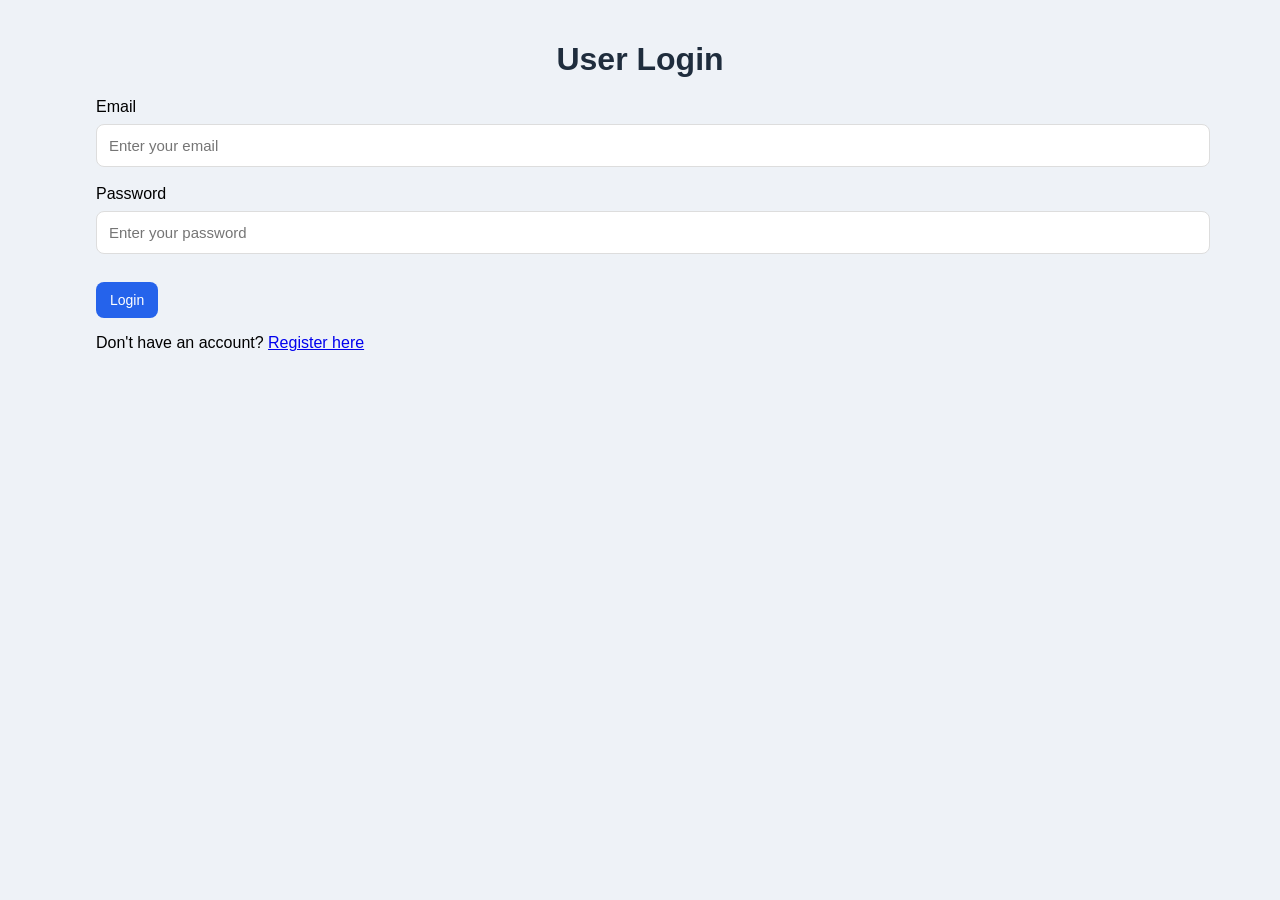
==== login.html @ 07541596 "Add files via upload" ====
<!DOCTYPE html>
<html>
<head>
    <title>Login - Personal Expense Tracker</title>
    <link rel="stylesheet" href="style.css">
</head>

<body>

    <div class="container">

        <h1>User Login</h1>

        <form action="index.html">

            <label>Email</label><br>
            <input type="email" placeholder="Enter your email"><br><br>

            <label>Password</label><br>
            <input type="password" placeholder="Enter your password"><br><br>

            <button type="submit">Login</button>
         
            <p>
            Don't have an account?
            <a href="register.html">Register here</a>
            </p>

        <form action="index.html">

    </div>

</body>
</html>
---- style.css ----
body {
    font-family: "Segoe UI", Arial, sans-serif;
    background: #eef2f7;
    margin: 0;
}

/* Main container */
.container {
    width: 85%;
    margin: auto;
    padding: 20px;
}

/* Header */
h1 {
    text-align: center;
    color: #1f2d3d;
    margin-bottom: 20px;
}

/* Logout button */
button {
    cursor: pointer;
}

/* Top grid layout */
.box {
    background: white;
    padding: 20px;
    margin-bottom: 15px;
    border-radius: 12px;
    box-shadow: 0 4px 12px rgba(0,0,0,0.08);
}

/* Income + Expense inputs */
input, select {
    width: 100%;
    padding: 12px;
    margin-top: 8px;
    border-radius: 8px;
    border: 1px solid #ddd;
    font-size: 15px;
    outline: none;
}

/* Primary button */
button {
    background: #2563eb;
    color: white;
    border: none;
    padding: 10px 14px;
    border-radius: 8px;
    margin-top: 10px;
    font-size: 14px;
    transition: 0.3s;
}

button:hover {
    background: #1e40af;
}

/* Logout special */
button.logout {
    background: #ef4444;
    float: right;
}

button.logout:hover {
    background: #b91c1c;
}

/* Dashboard cards */
.result {
    display: flex;
    gap: 15px;
    justify-content: space-between;
    margin-bottom: 15px;
}

.result h3 {
    flex: 1;
    background: white;
    padding: 20px;
    border-radius: 12px;
    text-align: center;
    box-shadow: 0 4px 12px rgba(0,0,0,0.08);
}

/* Transaction box */
.history {
    background: white;
    padding: 20px;
    border-radius: 12px;
    box-shadow: 0 4px 12px rgba(0,0,0,0.08);
}

/* List styling */
#list {
    list-style: none;
    padding: 0;
}

#list li {
    display: flex;
    justify-content: space-between;
    align-items: center;
    padding: 12px;
    border-bottom: 1px solid #eee;
}

/* Delete button */
#list button {
    background: #ef4444;
    padding: 6px 10px;
    font-size: 12px;
    border-radius: 6px;
}

#list button:hover {
    background: #b91c1c;
}
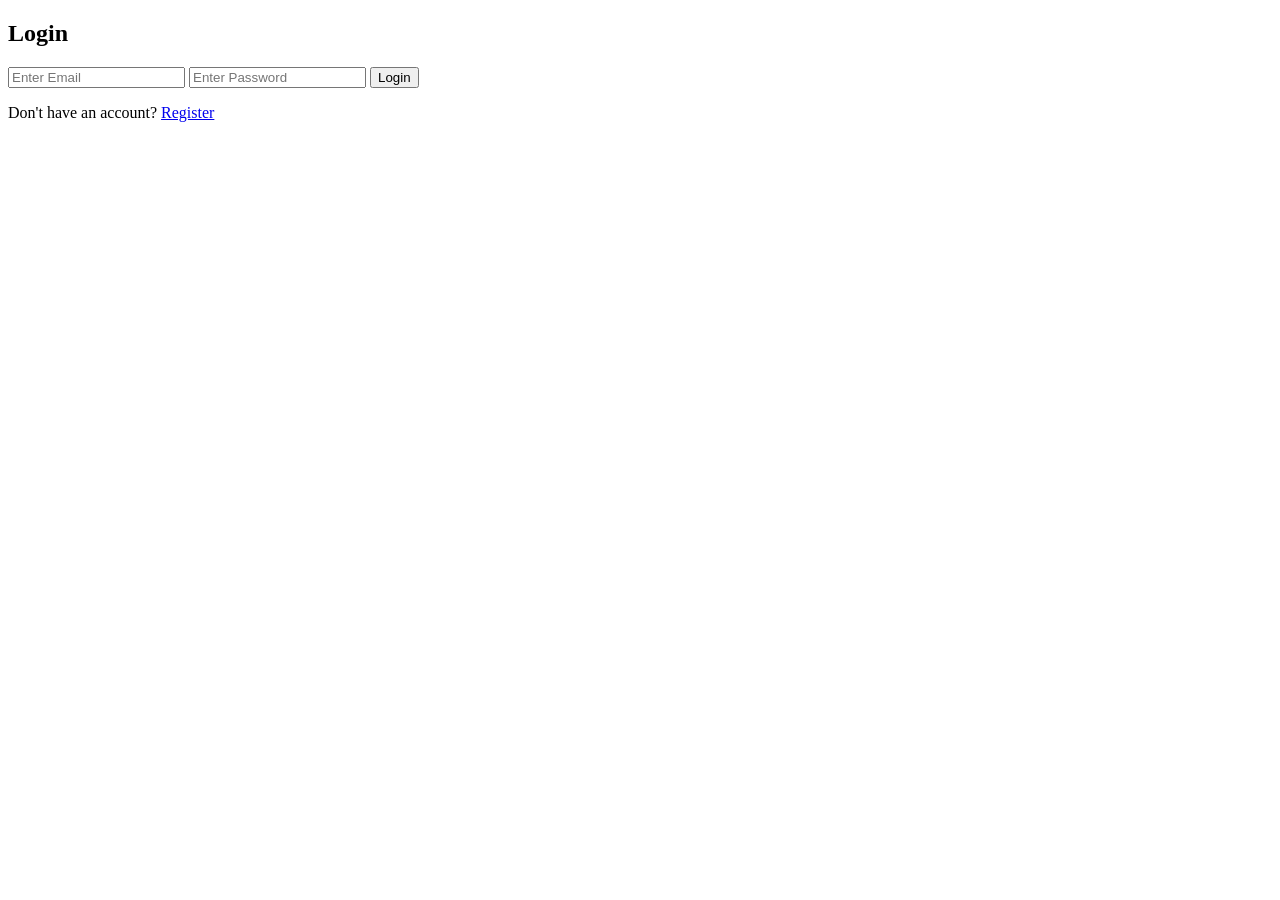
==== commit ade199eb: "Revise login page layout and styles" ====
--- a/login.html
+++ b/login.html
@@ -1,34 +1,53 @@
 <!DOCTYPE html>
 <html>
 <head>
-    <title>Login - Personal Expense Tracker</title>
-    <link rel="stylesheet" href="style.css">
+
+<title>Login - ExpenseBank</title>
+
+<link rel="stylesheet" href="auth.css">
+
 </head>
 
 <body>
 
-    <div class="container">
 
-        <h1>User Login</h1>
+<div class="auth-box">
 
-        <form action="index.html">
+<h2>Login</h2>
 
-            <label>Email</label><br>
-            <input type="email" placeholder="Enter your email"><br><br>
 
-            <label>Password</label><br>
-            <input type="password" placeholder="Enter your password"><br><br>
+<input 
+type="email"
+id="loginEmail"
+placeholder="Enter Email">
 
-            <button type="submit">Login</button>
-         
-            <p>
-            Don't have an account?
-            <a href="register.html">Register here</a>
-            </p>
 
-        <form action="index.html">
+<input 
+type="password"
+id="loginPassword"
+placeholder="Enter Password">
 
-    </div>
+
+
+<button onclick="login()">
+Login
+</button>
+
+
+<p>
+Don't have an account?
+<a href="register.html">
+Register
+</a>
+</p>
+
+
+</div>
+
+
+
+<script src="auth.js"></script>
+
 
 </body>
-</html>+</html>
